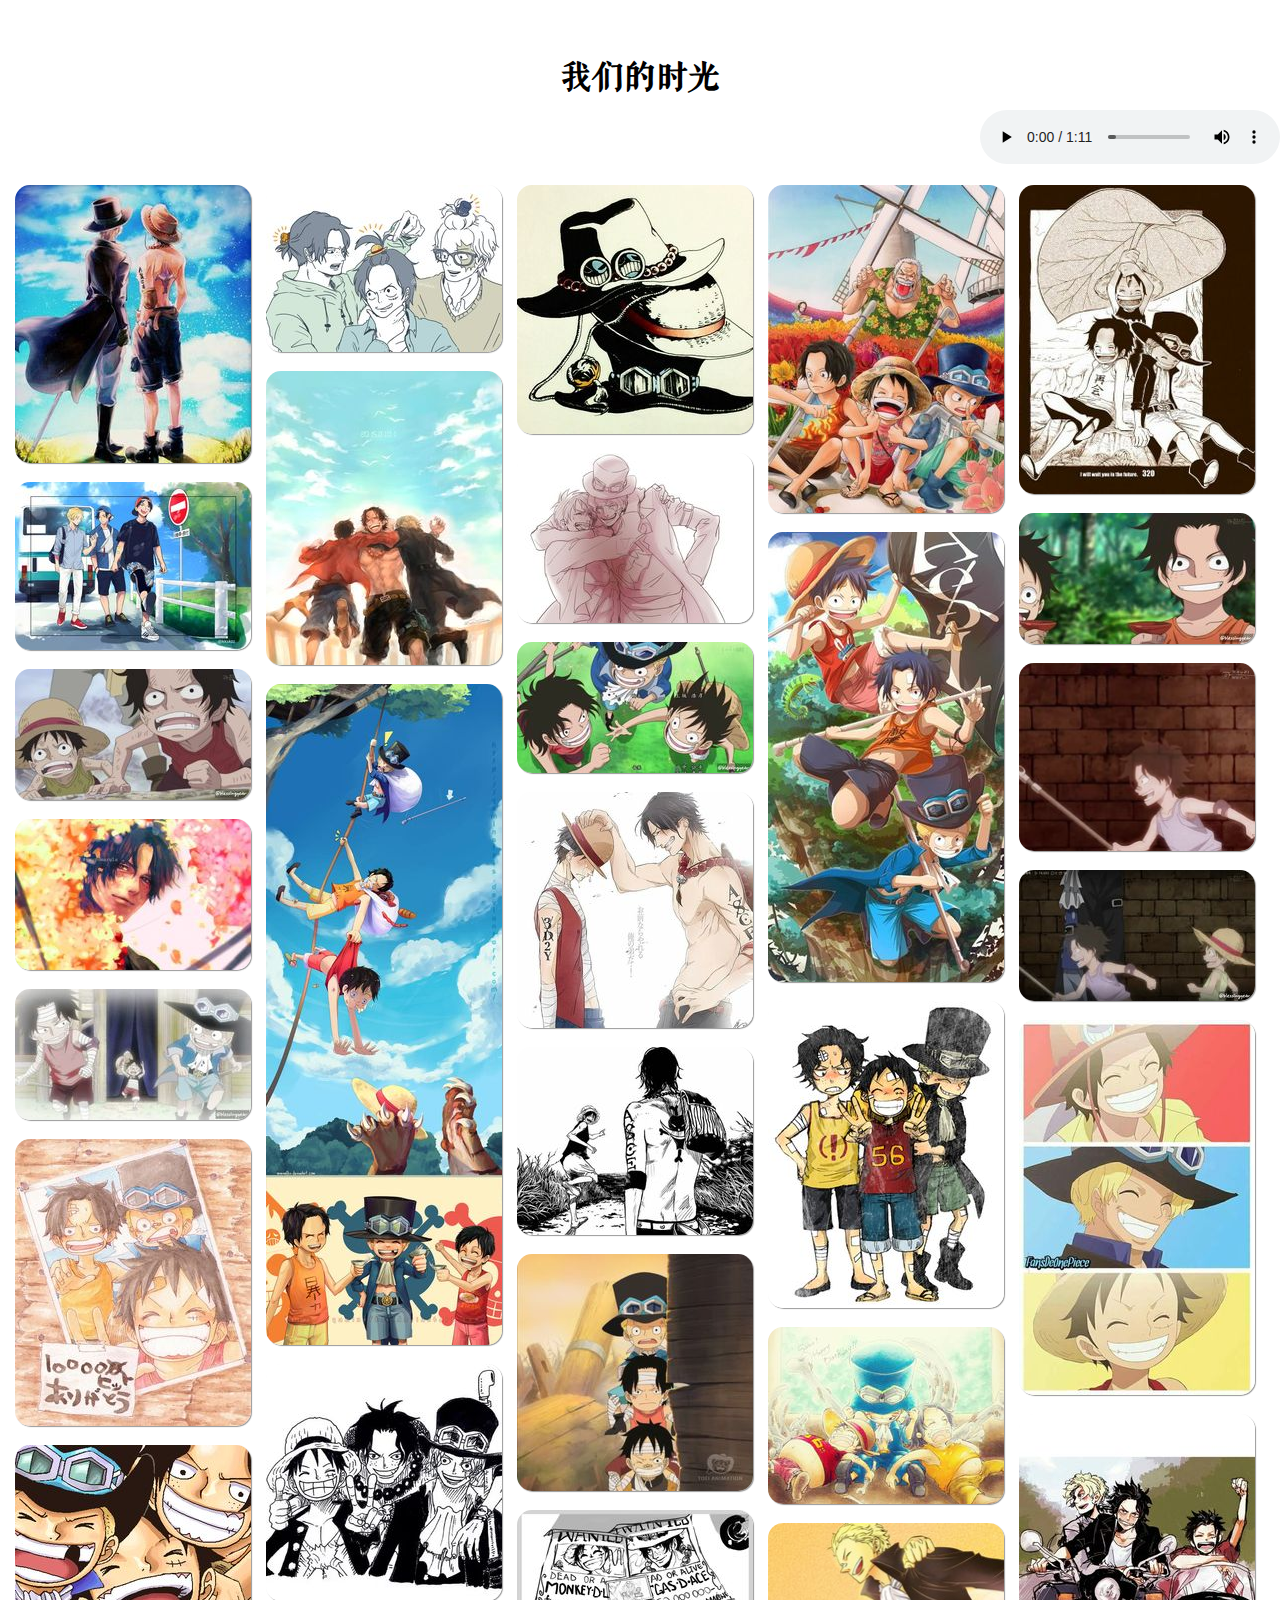
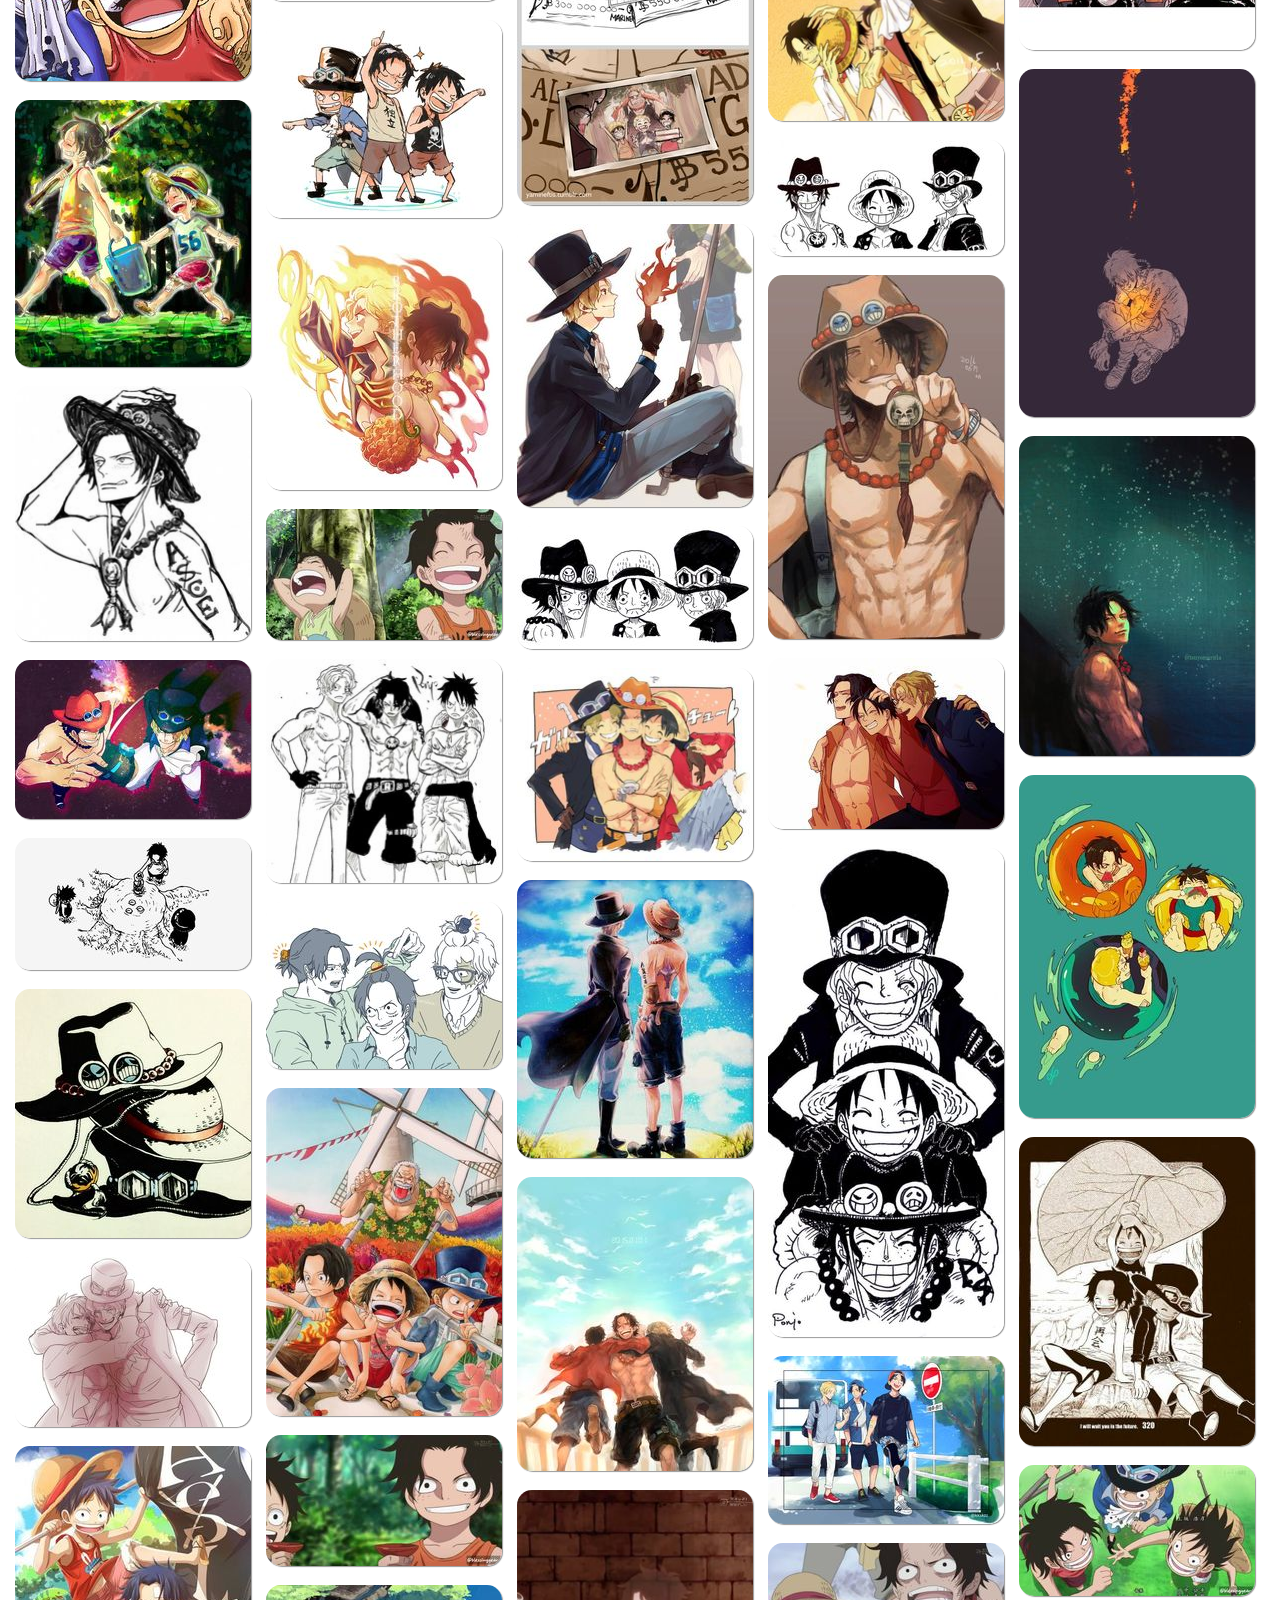
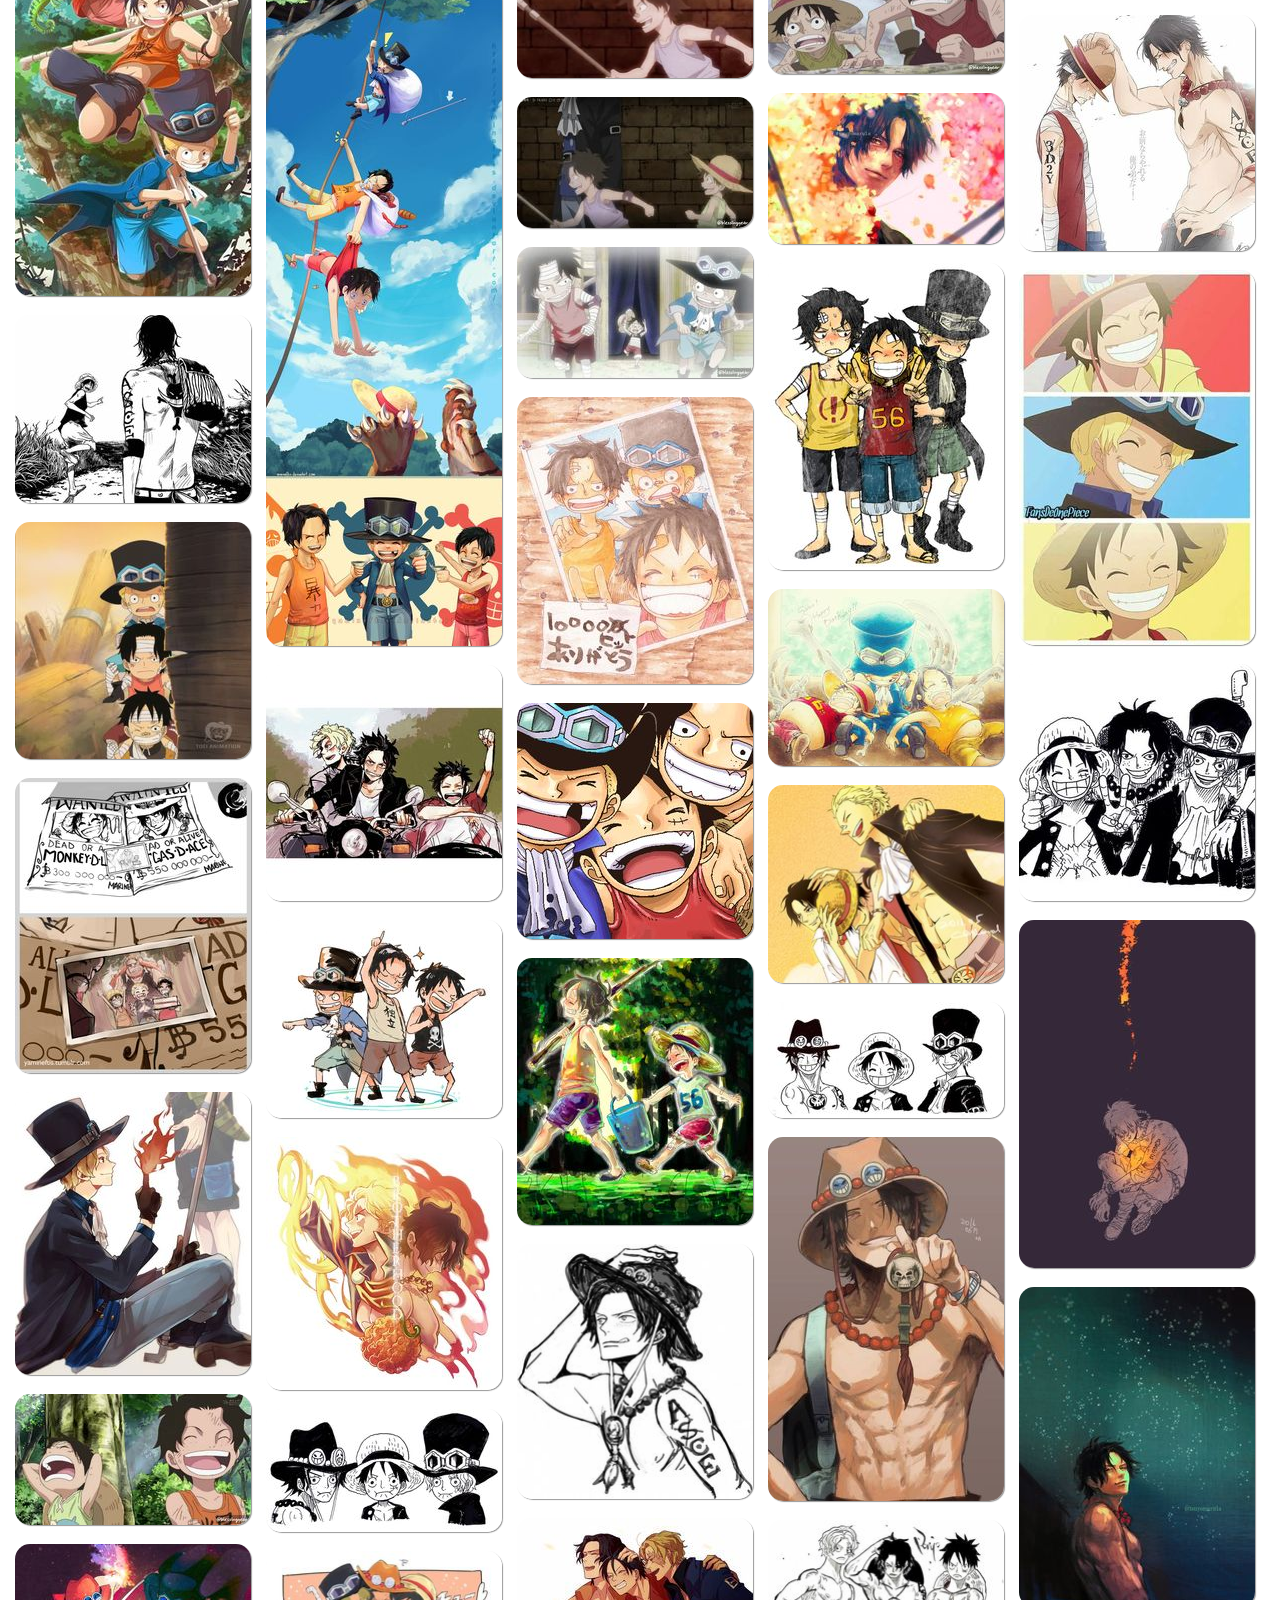
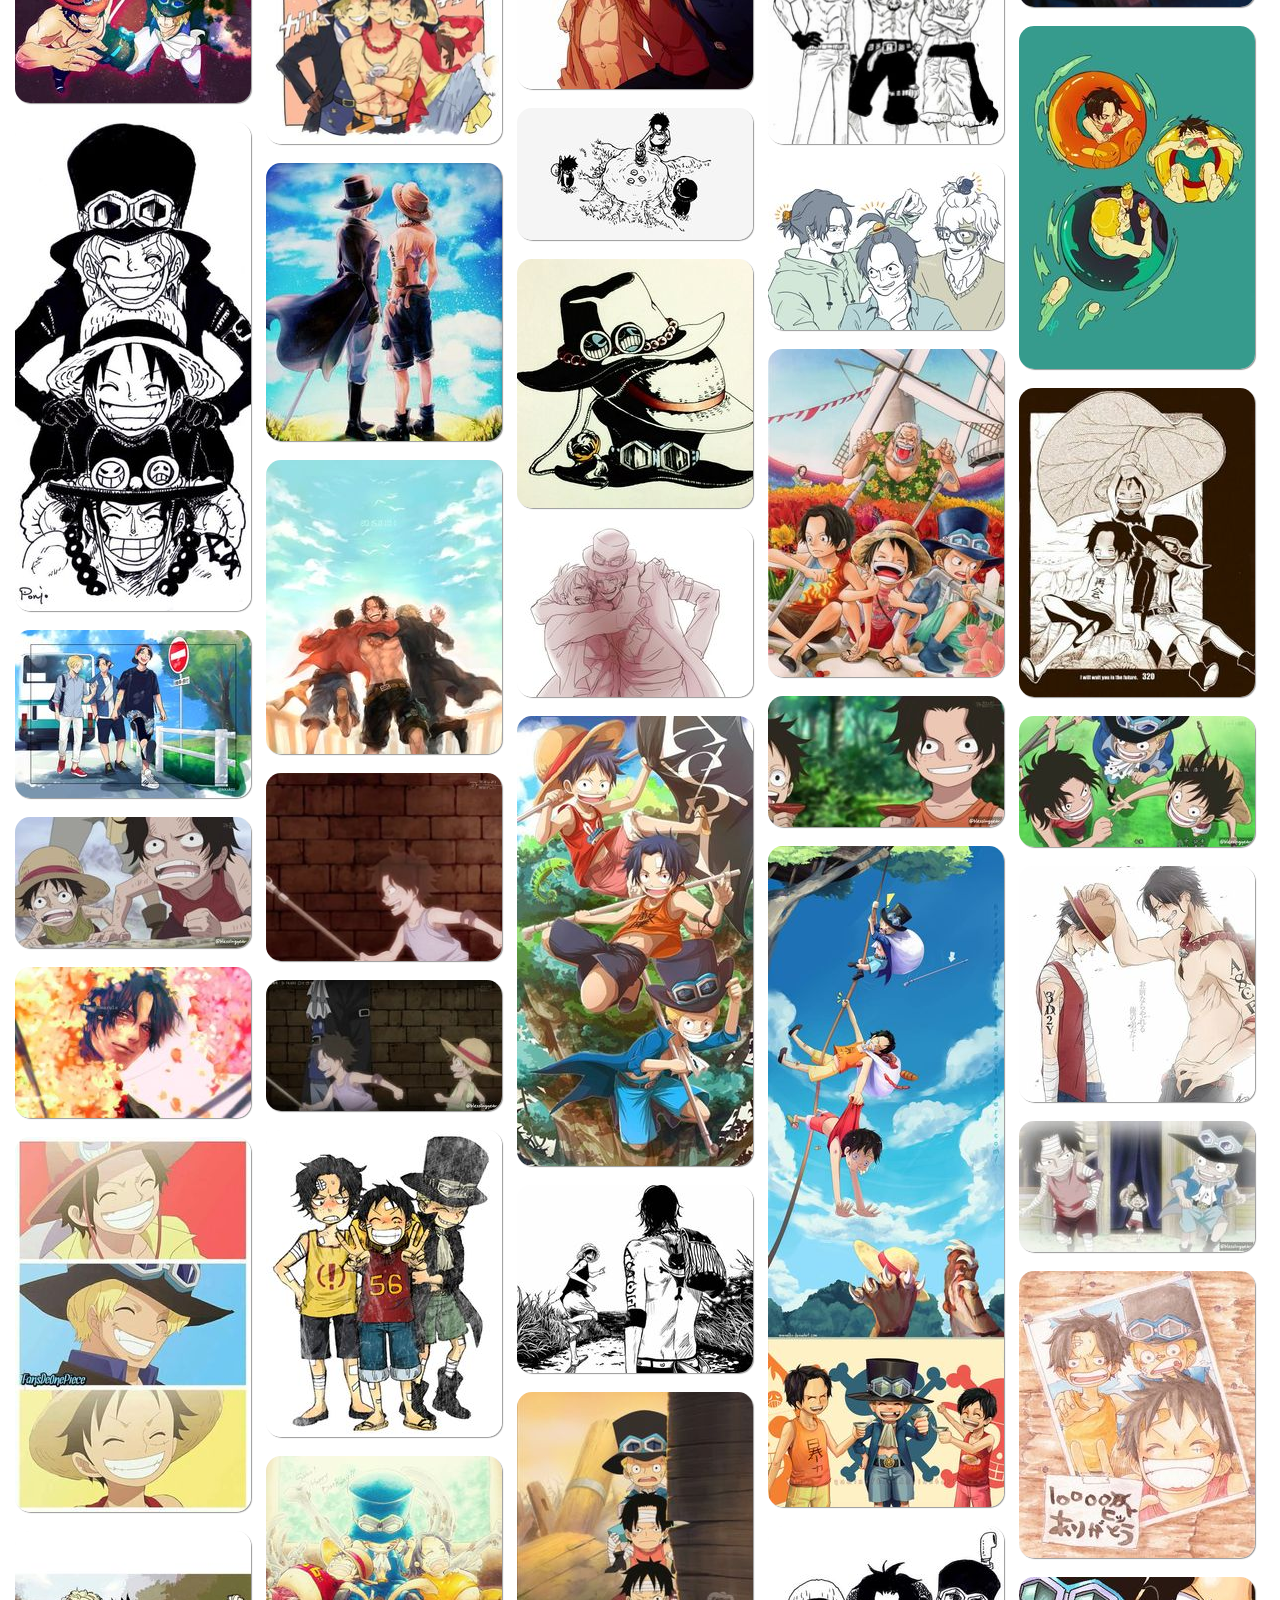
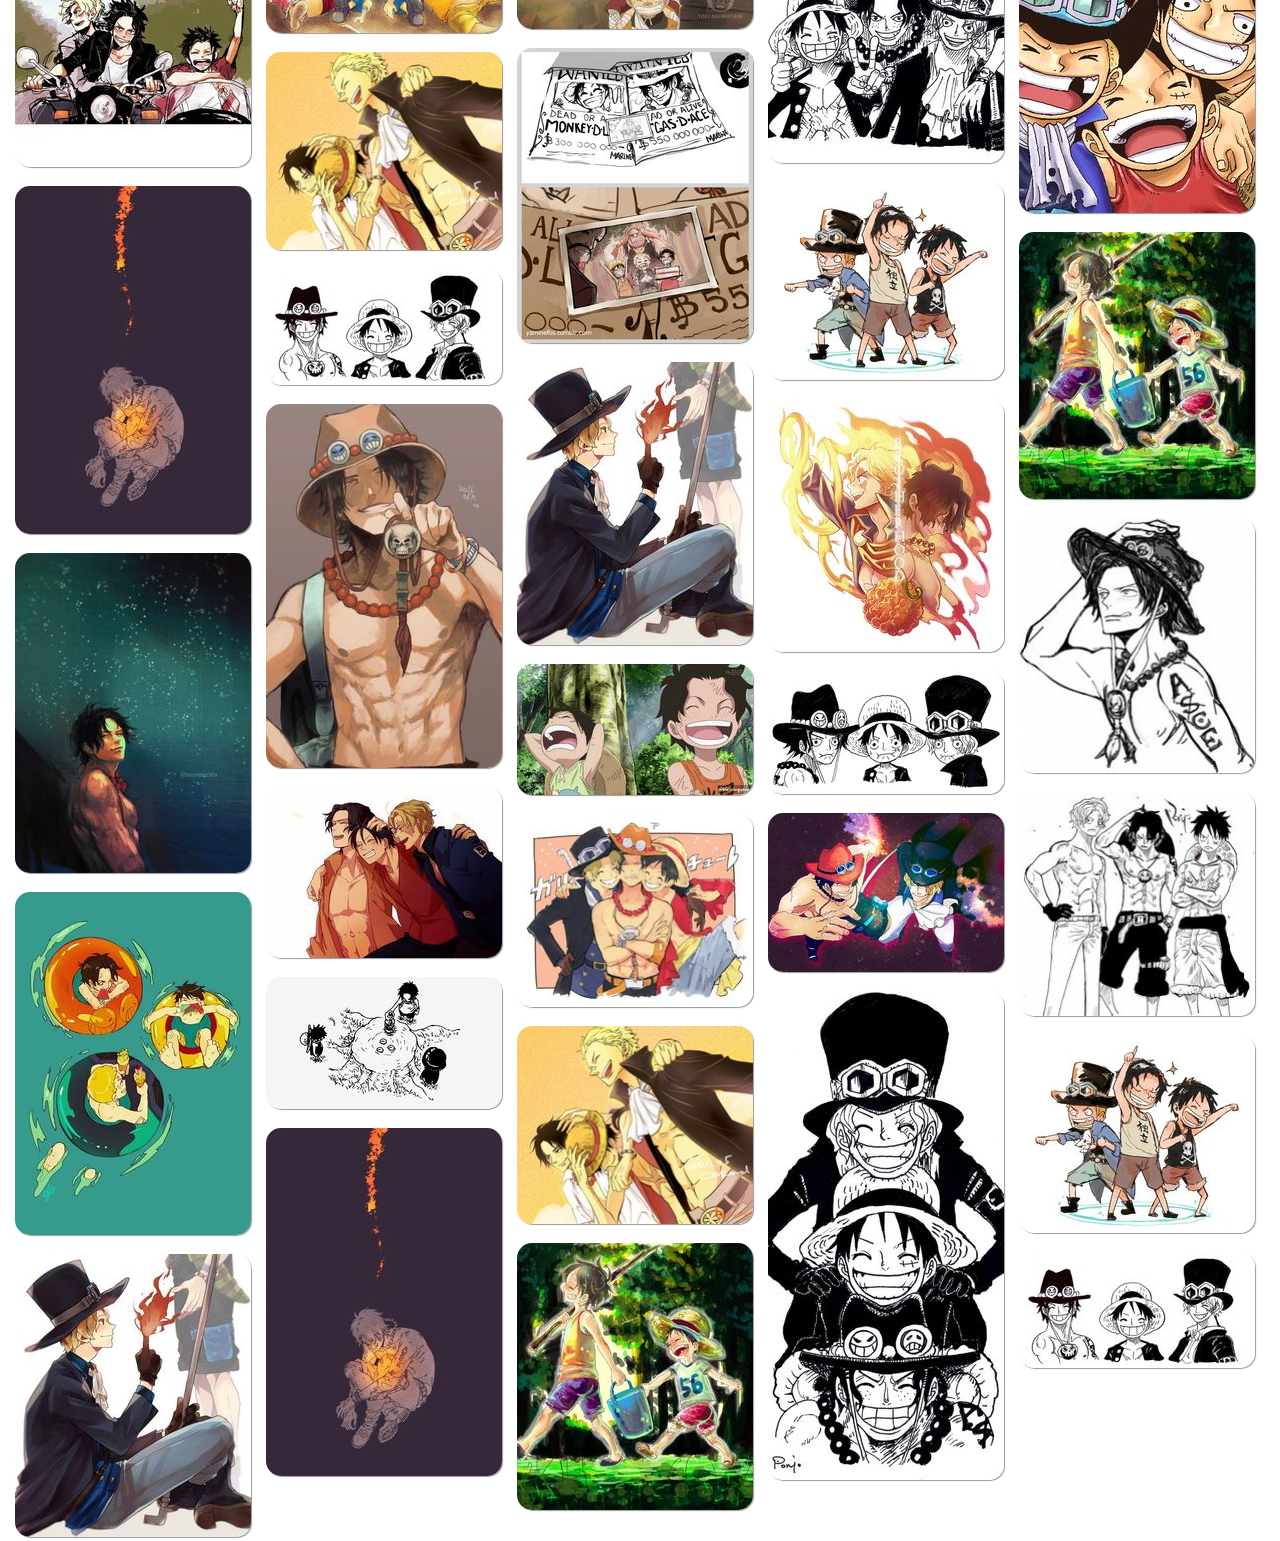
==== article/瀑布流/demo.html @ 14c014a2 "更新一篇博文" ====
<!DOCTYPE html>
<html lang="en">
<head>
    <meta charset="UTF-8">
    <meta name="viewport" content="width=device-width, initial-scale=1.0">
    <meta http-equiv="X-UA-Compatible" content="ie=edge">
    <title>Document</title>
    <style>
        *{
            padding: 0;
            margin: 0;
        }
        @font-face {
            font-family: "方正清刻本悦宋简体";
            src: url("../../fonts/方正清刻本悦宋简体.woff");
            src: url("../../fonts/方正清刻本悦宋简体.ttf") format("truetype"),
            url("../../fonts/方正清刻本悦宋简体.woff") format("woff"),
            url("../../fonts/方正清刻本悦宋简体.svg") format("svg");
        }
        h1 {
            font-family: "方正清刻本悦宋简体";
            text-align: center;
            margin-top: 60px;
            margin-bottom: 15px;
        }
        h2 {
            text-align: right;
        }
        .box {
            position: relative;
        }
        .item {
            width: 236px;
            margin: 15px;
            position: absolute;
            box-sizing: margin-box;
            transition: all 1.5s;
        }
        .item > img {
            border-radius: 15px;
            box-shadow: 1px 1px 1px #999999;
            width: 100%;
        }
    </style>
    
   
</head>
<body>
    <h1>我们的时光</h1>
    <h2>
            <audio controls="controls" autoplay="autoplay" height="20" width="50">
                    <source src="friends.mp3" type="audio/mp3" />
                    <embed height="100" width="100" src="friends.mp3" />
                </audio>
    </h2>
    <div class="box">
        <div class="item"><img src="images/01.jpg"></div>
        <div class="item"><img src="images/02.jpg"></div>
        <div class="item"><img src="images/03.jpg"></div>
        <div class="item"><img src="images/04.jpg"></div>
        <div class="item"><img src="images/05.jpg"></div>
        <div class="item"><img src="images/06.jpg"></div>
        <div class="item"><img src="images/07.jpg"></div>
        <div class="item"><img src="images/08.jpg"></div>
        <div class="item"><img src="images/09.jpg"></div>
        <div class="item"><img src="images/10.jpg"></div>
        <div class="item"><img src="images/11.jpg"></div>
        <div class="item"><img src="images/12.jpg"></div>
        <div class="item"><img src="images/13.jpg"></div>
        <div class="item"><img src="images/14.jpg"></div>
        <div class="item"><img src="images/15.jpg"></div>
        <div class="item"><img src="images/16.jpg"></div>
        <div class="item"><img src="images/17.jpg"></div>
        <div class="item"><img src="images/18.jpg"></div>
        <div class="item"><img src="images/19.jpg"></div>
        <div class="item"><img src="images/20.jpg"></div>
        <div class="item"><img src="images/21.jpg"></div>
        <div class="item"><img src="images/22.jpg"></div>
        <div class="item"><img src="images/23.jpg"></div>
        <div class="item"><img src="images/24.jpg"></div>
        <div class="item"><img src="images/25.jpg"></div>
        <div class="item"><img src="images/26.jpg"></div>
        <div class="item"><img src="images/27.jpg"></div>
        <div class="item"><img src="images/28.jpg"></div>
        <div class="item"><img src="images/29.jpg"></div>
        <div class="item"><img src="images/30.jpg"></div>
        <div class="item"><img src="images/31.jpg"></div>
        <div class="item"><img src="images/32.jpg"></div>
        <div class="item"><img src="images/33.jpg"></div>
        <div class="item"><img src="images/34.jpg"></div>
        <div class="item"><img src="images/35.jpg"></div>
        <div class="item"><img src="images/36.jpg"></div>
        <div class="item"><img src="images/37.jpg"></div>
        <div class="item"><img src="images/38.jpg"></div>
        <div class="item"><img src="images/39.jpg"></div>
        <div class="item"><img src="images/40.jpg"></div>
        <div class="item"><img src="images/41.jpg"></div>
        <div class="item"><img src="images/42.jpg"></div>
        <div class="item"><img src="images/43.jpg"></div>
        <div class="item"><img src="images/44.jpg"></div>
        <div class="item"><img src="images/45.jpg"></div>
        <div class="item"><img src="images/46.jpg"></div>
        <div class="item"><img src="images/47.jpg"></div>
        <div class="item"><img src="images/01.jpg"></div>
        <div class="item"><img src="images/02.jpg"></div>
        <div class="item"><img src="images/03.jpg"></div>
        <div class="item"><img src="images/04.jpg"></div>
        <div class="item"><img src="images/05.jpg"></div>
        <div class="item"><img src="images/06.jpg"></div>
        <div class="item"><img src="images/07.jpg"></div>
        <div class="item"><img src="images/08.jpg"></div>
        <div class="item"><img src="images/09.jpg"></div>
        <div class="item"><img src="images/10.jpg"></div>
        <div class="item"><img src="images/11.jpg"></div>
        <div class="item"><img src="images/12.jpg"></div>
        <div class="item"><img src="images/13.jpg"></div>
        <div class="item"><img src="images/14.jpg"></div>
        <div class="item"><img src="images/15.jpg"></div>
        <div class="item"><img src="images/16.jpg"></div>
        <div class="item"><img src="images/17.jpg"></div>
        <div class="item"><img src="images/18.jpg"></div>
        <div class="item"><img src="images/19.jpg"></div>
        <div class="item"><img src="images/20.jpg"></div>
        <div class="item"><img src="images/21.jpg"></div>
        <div class="item"><img src="images/22.jpg"></div>
        <div class="item"><img src="images/23.jpg"></div>
        <div class="item"><img src="images/24.jpg"></div>
        <div class="item"><img src="images/25.jpg"></div>
        <div class="item"><img src="images/26.jpg"></div>
        <div class="item"><img src="images/27.jpg"></div>
        <div class="item"><img src="images/28.jpg"></div>
        <div class="item"><img src="images/29.jpg"></div>
        <div class="item"><img src="images/30.jpg"></div>
        <div class="item"><img src="images/31.jpg"></div>
        <div class="item"><img src="images/32.jpg"></div>
        <div class="item"><img src="images/33.jpg"></div>
        <div class="item"><img src="images/34.jpg"></div>
        <div class="item"><img src="images/35.jpg"></div>
        <div class="item"><img src="images/36.jpg"></div>
        <div class="item"><img src="images/37.jpg"></div>
        <div class="item"><img src="images/38.jpg"></div>
        <div class="item"><img src="images/39.jpg"></div>
        <div class="item"><img src="images/40.jpg"></div>
        <div class="item"><img src="images/41.jpg"></div>
        <div class="item"><img src="images/42.jpg"></div>
        <div class="item"><img src="images/43.jpg"></div>
        <div class="item"><img src="images/44.jpg"></div>
        <div class="item"><img src="images/45.jpg"></div>
        <div class="item"><img src="images/46.jpg"></div>
        <div class="item"><img src="images/47.jpg"></div>
        <div class="item"><img src="images/01.jpg"></div>
        <div class="item"><img src="images/02.jpg"></div>
        <div class="item"><img src="images/03.jpg"></div>
        <div class="item"><img src="images/04.jpg"></div>
        <div class="item"><img src="images/05.jpg"></div>
        <div class="item"><img src="images/06.jpg"></div>
        <div class="item"><img src="images/07.jpg"></div>
        <div class="item"><img src="images/08.jpg"></div>
        <div class="item"><img src="images/09.jpg"></div>
        <div class="item"><img src="images/10.jpg"></div>
        <div class="item"><img src="images/11.jpg"></div>
        <div class="item"><img src="images/12.jpg"></div>
        <div class="item"><img src="images/13.jpg"></div>
        <div class="item"><img src="images/14.jpg"></div>
        <div class="item"><img src="images/15.jpg"></div>
        <div class="item"><img src="images/16.jpg"></div>
        <div class="item"><img src="images/17.jpg"></div>
        <div class="item"><img src="images/18.jpg"></div>
        <div class="item"><img src="images/19.jpg"></div>
        <div class="item"><img src="images/20.jpg"></div>
        <div class="item"><img src="images/21.jpg"></div>
        <div class="item"><img src="images/22.jpg"></div>
        <div class="item"><img src="images/23.jpg"></div>
        <div class="item"><img src="images/24.jpg"></div>
        <div class="item"><img src="images/25.jpg"></div>
        <div class="item"><img src="images/26.jpg"></div>
        <div class="item"><img src="images/27.jpg"></div>
        <div class="item"><img src="images/28.jpg"></div>
        <div class="item"><img src="images/29.jpg"></div>
        <div class="item"><img src="images/30.jpg"></div>
        <div class="item"><img src="images/31.jpg"></div>
        <div class="item"><img src="images/32.jpg"></div>
        <div class="item"><img src="images/33.jpg"></div>
        <div class="item"><img src="images/34.jpg"></div>
        <div class="item"><img src="images/35.jpg"></div>
        <div class="item"><img src="images/36.jpg"></div>
        <div class="item"><img src="images/37.jpg"></div>
        <div class="item"><img src="images/38.jpg"></div>
        <div class="item"><img src="images/39.jpg"></div>
        <div class="item"><img src="images/40.jpg"></div>
        <div class="item"><img src="images/41.jpg"></div>
        <div class="item"><img src="images/42.jpg"></div>
        <div class="item"><img src="images/43.jpg"></div>
        <div class="item"><img src="images/44.jpg"></div>
        <div class="item"><img src="images/45.jpg"></div>
        <div class="item"><img src="images/46.jpg"></div>
        <div class="item"><img src="images/47.jpg"></div>
        <div class="item"><img src="images/29.jpg"></div>
        <div class="item"><img src="images/30.jpg"></div>
        <div class="item"><img src="images/31.jpg"></div>
        <div class="item"><img src="images/32.jpg"></div>
        <div class="item"><img src="images/33.jpg"></div>
        <div class="item"><img src="images/34.jpg"></div>
    </div>
    <script>
        var box=document.getElementsByClassName("box")[0];
        var items=box.getElementsByClassName("item");
        var gap=15;
        window.onload=function(){
            waterFall();
            function waterFall(){
                var pageWid=getWindow().width;
            var itemWid=items[0].offsetWidth;
            var col=Math.floor(pageWid/(itemWid+gap));
            var arr=[];
            for(var i=0; i<items.length; i++){
                if(i<col){
                    items[i].style.top=0;
                    items[i].style.left=(itemWid+gap)*i+"px";
                    arr.push(items[i].offsetHeight);
                } else {
                    var minHei=arr[0];
                    var index=0;
                    for(var j=0; j<arr.length; j++){
                        if(minHei>arr[j]){
                            minHei=arr[j];
                            index=j;
                        }
                    }
                    items[i].style.top=arr[index]+gap+"px";
                    items[i].style.left=(itemWid+gap)*index+"px";
                    arr[index]=arr[index]+items[i].offsetHeight+gap;

                }
            }
            }
            window.onresize=function(){
            waterFall();

        };
        window.onscroll=function(){
            if(getWindow().height+getScroll()>items[items.length-1].offsetTop){
                var datas=[
                "images/30.jpg",
                "images/31.jpg",
                "images/32.jpg",
                "images/33.jpg",
                "images/34.jpg",
                "images/35.jpg",
                "images/36.jpg",
                "images/37.jpg",
                "images/38.jpg",
                "images/39.jpg",
                "images/40.jpg",
                "images/41.jpg",
                "images/42.jpg",
                "images/43.jpg",
                "images/44.jpg",
                "images/45.jpg",
                "images/46.jpg",
                "images/47.jpg",
                "images/01.jpg",
                "images/02.jpg",
                "images/03.jpg",
                "images/04.jpg",
                "images/05.jpg",
                "images/06.jpg",
                "images/07.jpg",
                "images/08.jpg",
                "images/09.jpg",
                "images/10.jpg",
                "images/11.jpg",
                "images/12.jpg",
                "images/13.jpg",
                "images/14.jpg",
                "images/15.jpg",
                "images/16.jpg",
                "images/17.jpg",
                "images/18.jpg",
                "images/19.jpg",
                "images/20.jpg",
                "images/21.jpg",
                "images/22.jpg",
                "images/23.jpg",
                "images/24.jpg",
                "images/25.jpg",
                "images/26.jpg",
                "images/27.jpg",
                "images/28.jpg",
                "images/29.jpg",
                "images/30.jpg",
                "images/31.jpg",
                "images/32.jpg",
                "images/33.jpg",
                "images/34.jpg",
                "images/35.jpg",
                "images/36.jpg",
                "images/37.jpg",
                "images/38.jpg",
                "images/39.jpg",
                "images/40.jpg",
                "images/41.jpg",
                "images/42.jpg",
                "images/43.jpg",
                "images/44.jpg",
                "images/45.jpg",
                "images/46.jpg",
                "images/47.jpg",
                "images/29.jpg",
                "images/30.jpg",
                "images/31.jpg",
                "images/32.jpg",
                "images/33.jpg",
                "images/34.jpg"
                ];
                for(var i=0; i<datas.length; i++){
                    var div=document.createElement("div");
                    div.className="item";
                    div.innerHTML="<img src="+datas[i]+"></img>";
                    box.appendChild(div);
                }
                waterFall();
            }
        };
            
        };
        function getWindow(){
            return {
                width: window.innerWidth||document.body.clientWidth||document.documentElement.clientWidth,
                height: window.innerHeight||document.body.clientHeight||document.documentElement.clientHeight
            }
        }
        function getScroll(){
            return window.pageYOffset||document.documentElement.scrollTop;
            
        }
       
    </script>
</body>
</html>
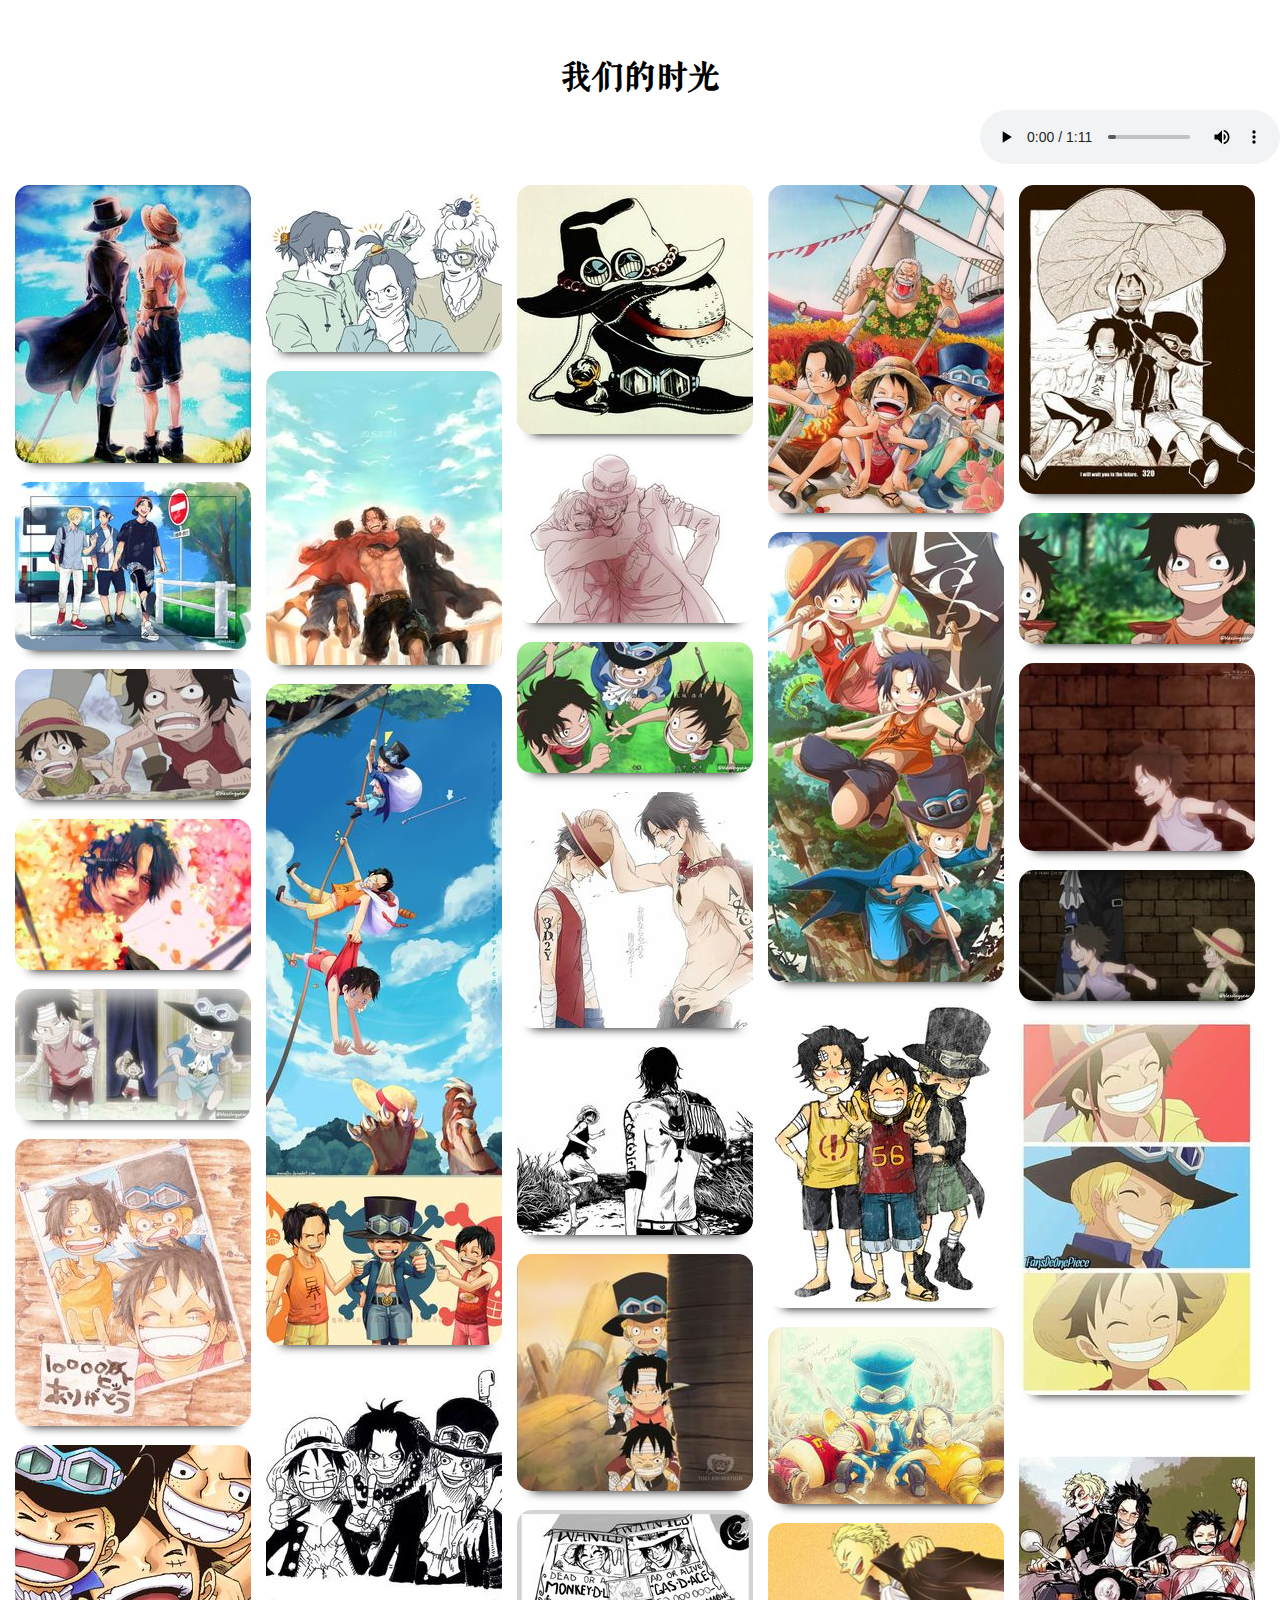
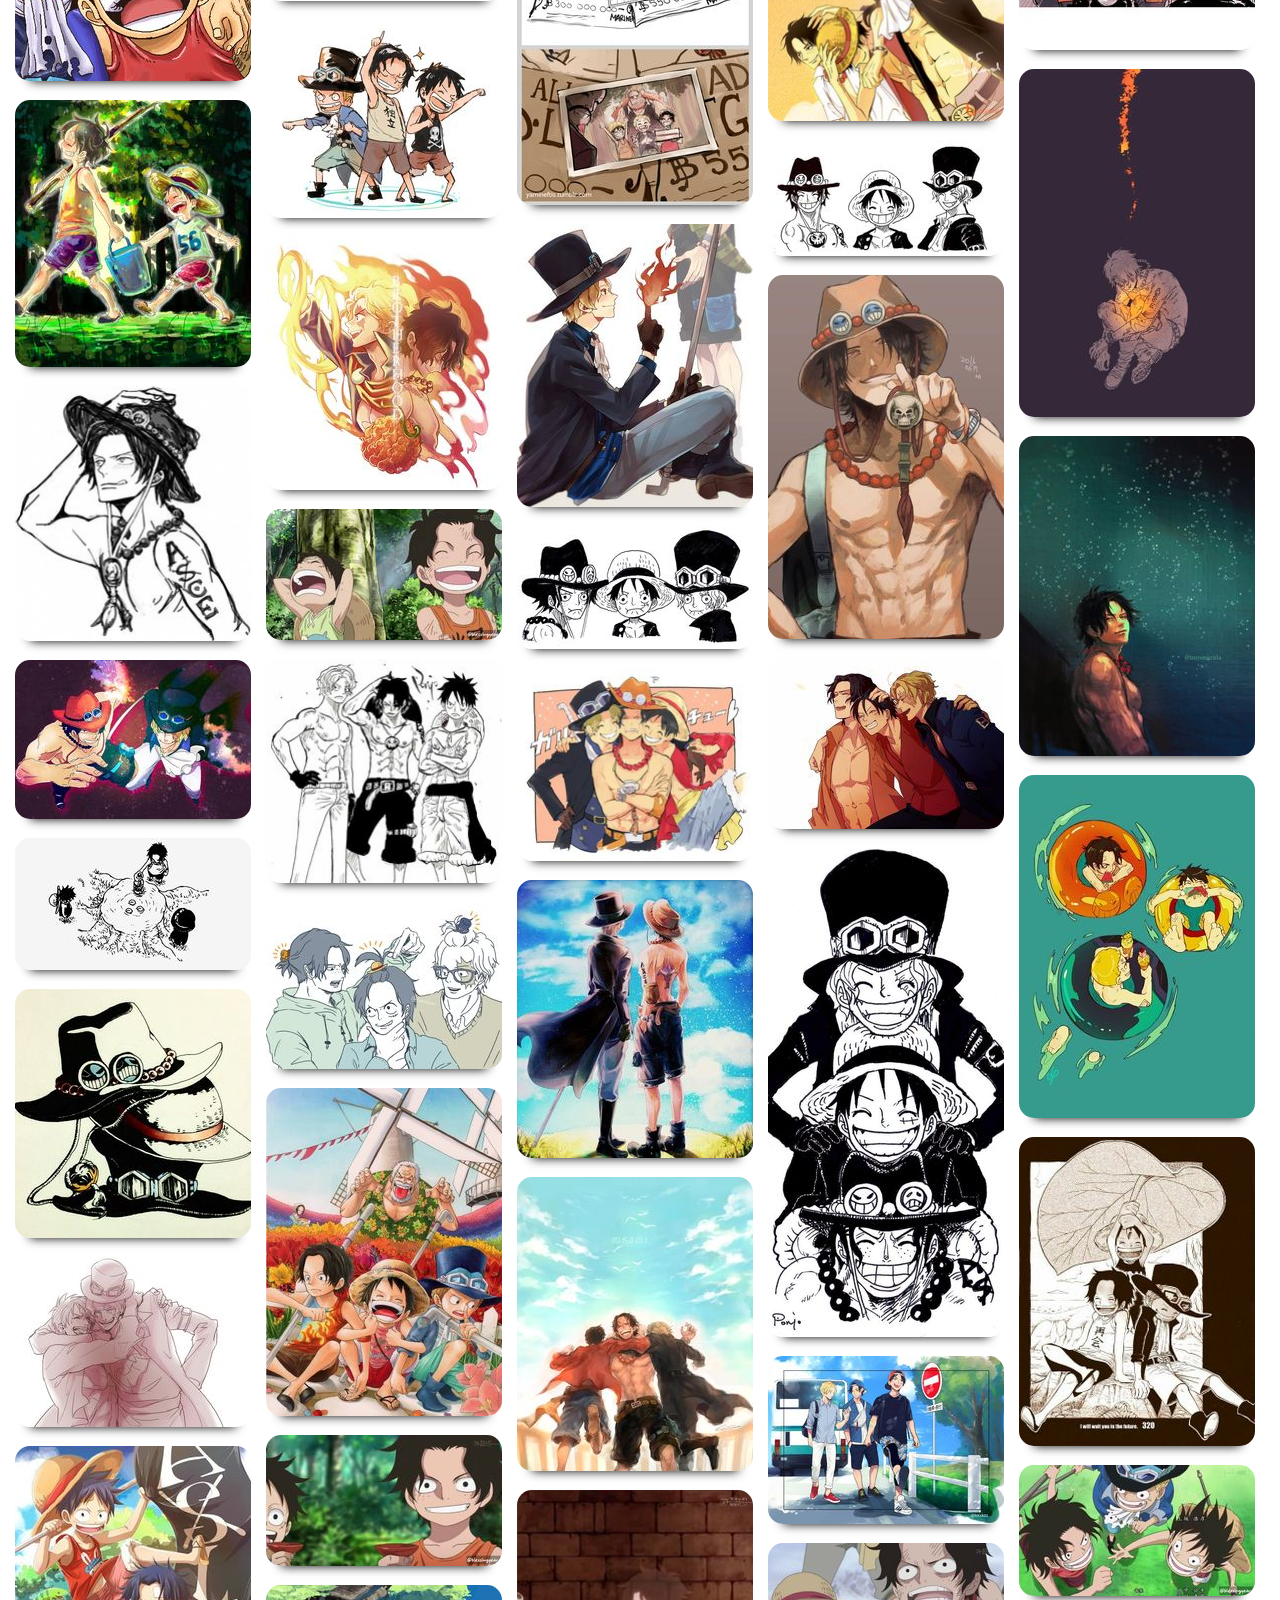
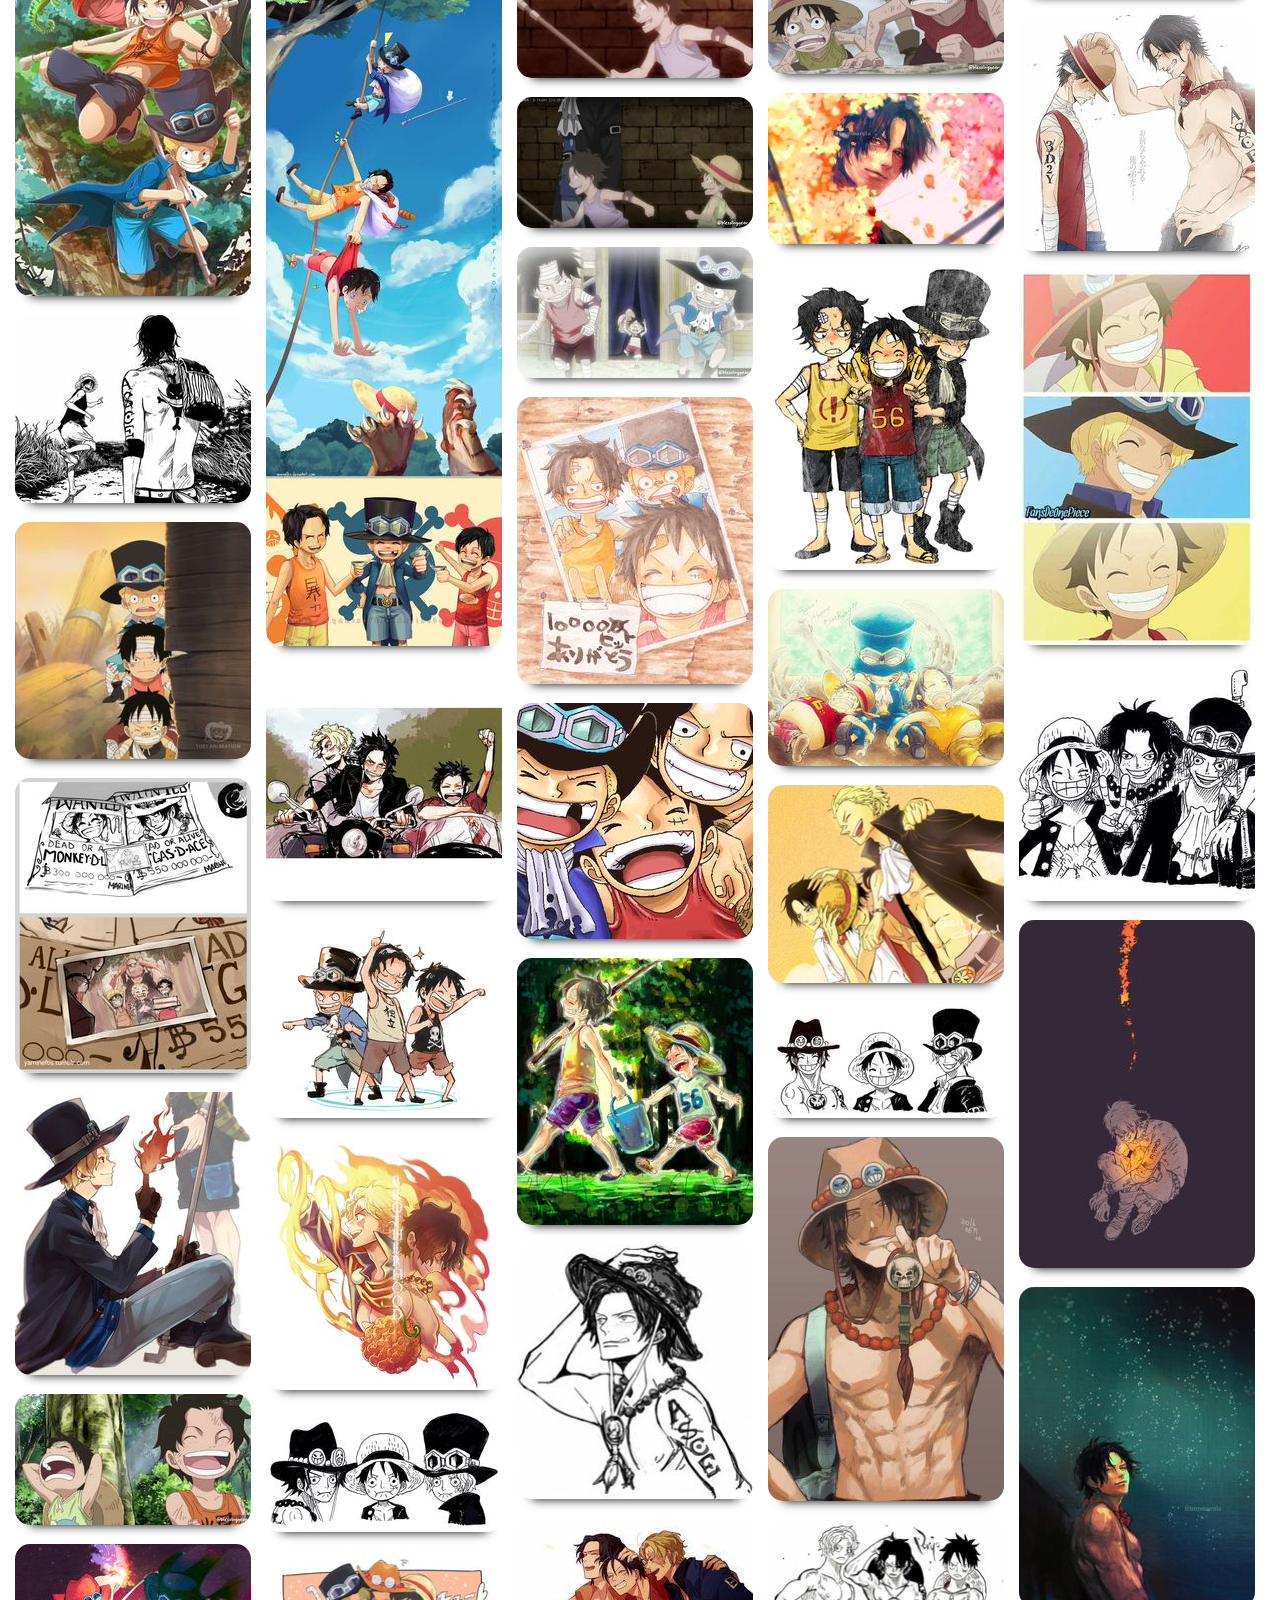
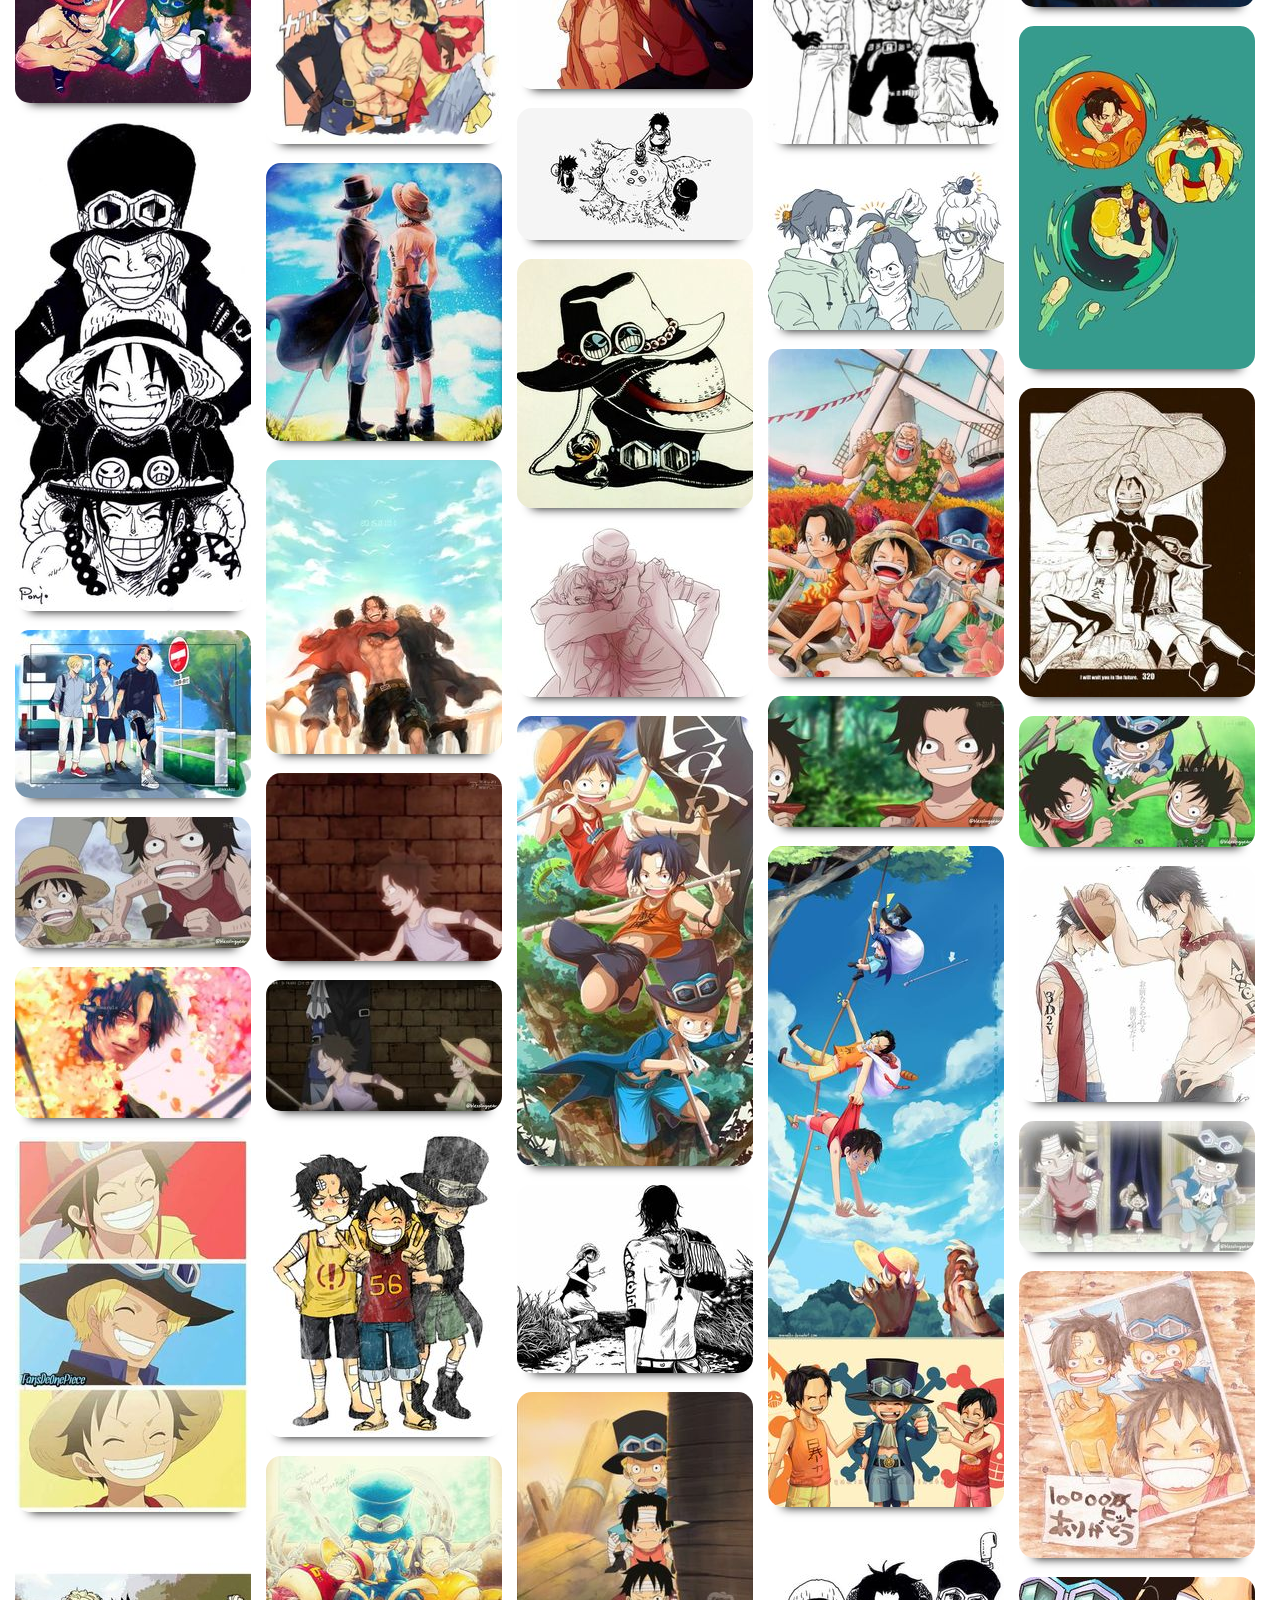
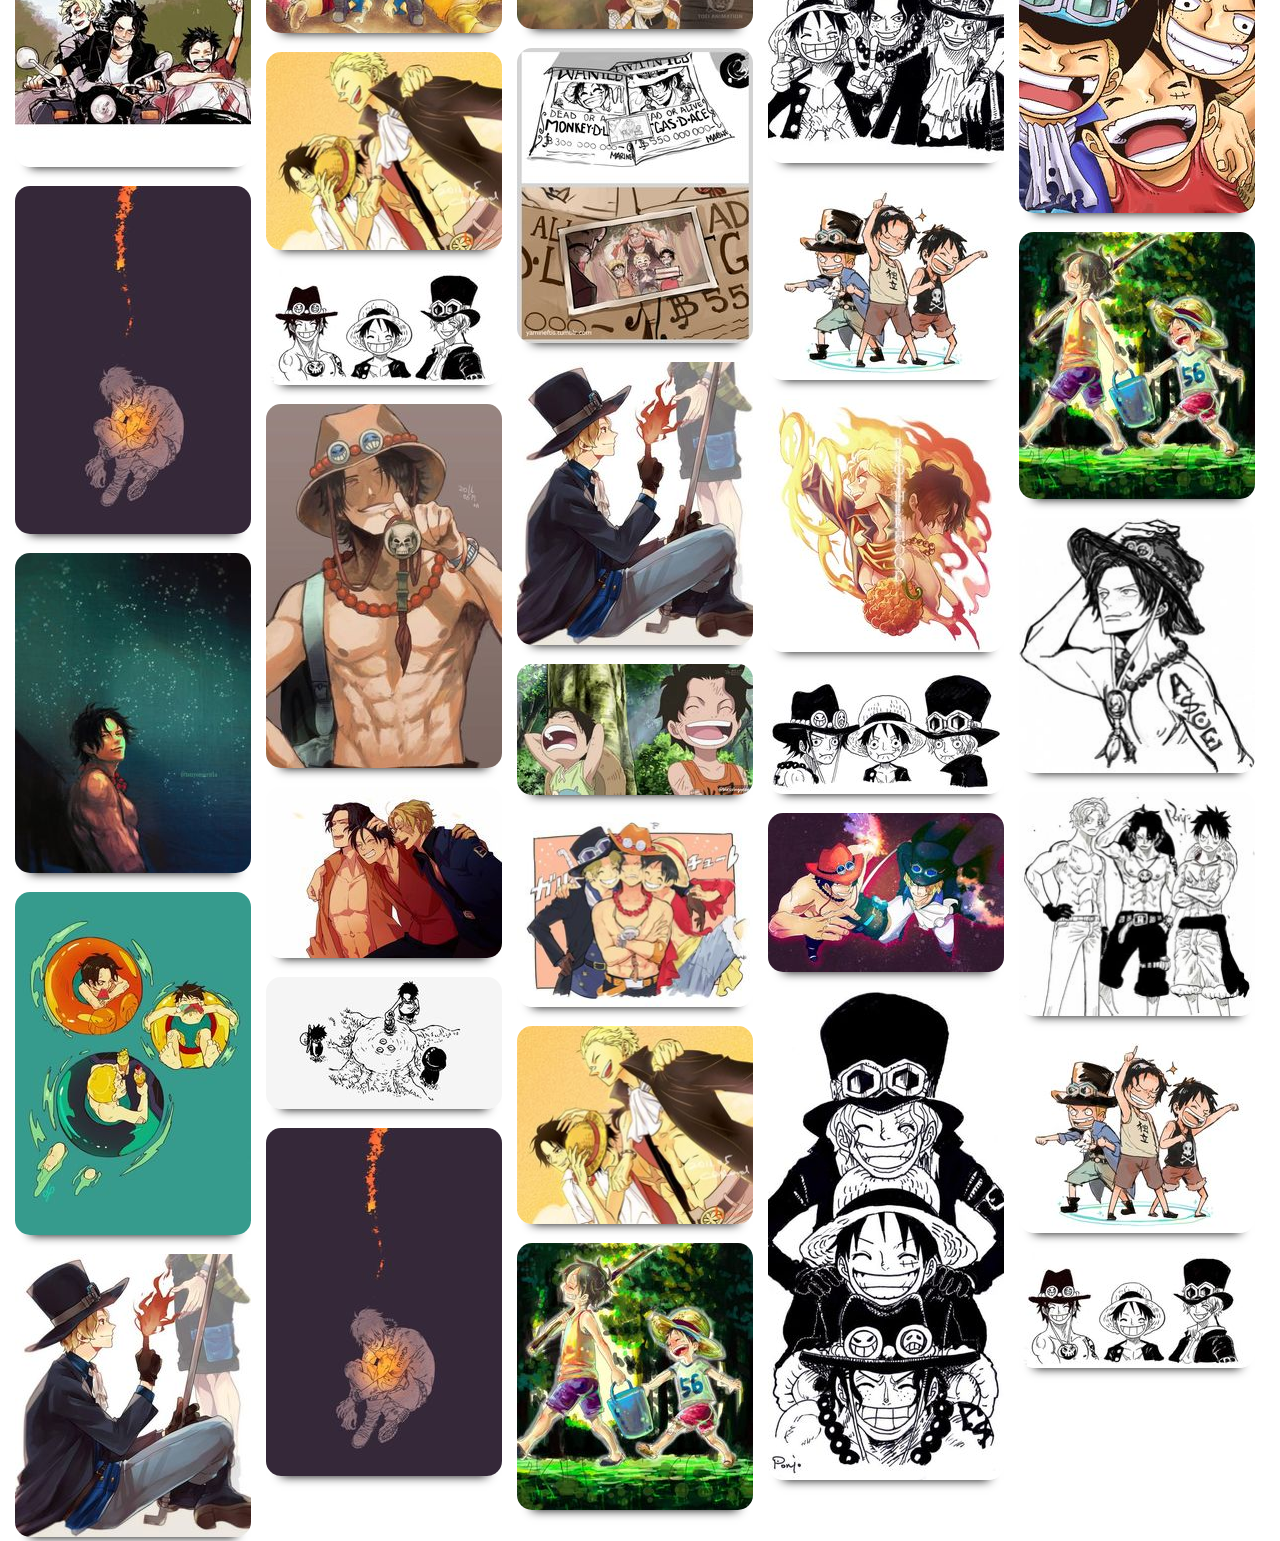
==== commit 86bdabc2: "submit" ====
--- a/article/瀑布流/demo.html
+++ b/article/瀑布流/demo.html
@@ -38,7 +38,7 @@
         }
         .item > img {
             border-radius: 15px;
-            box-shadow: 1px 1px 1px #999999;
+            box-shadow:0px 15px 10px -15px #000;
             width: 100%;
         }
     </style>
